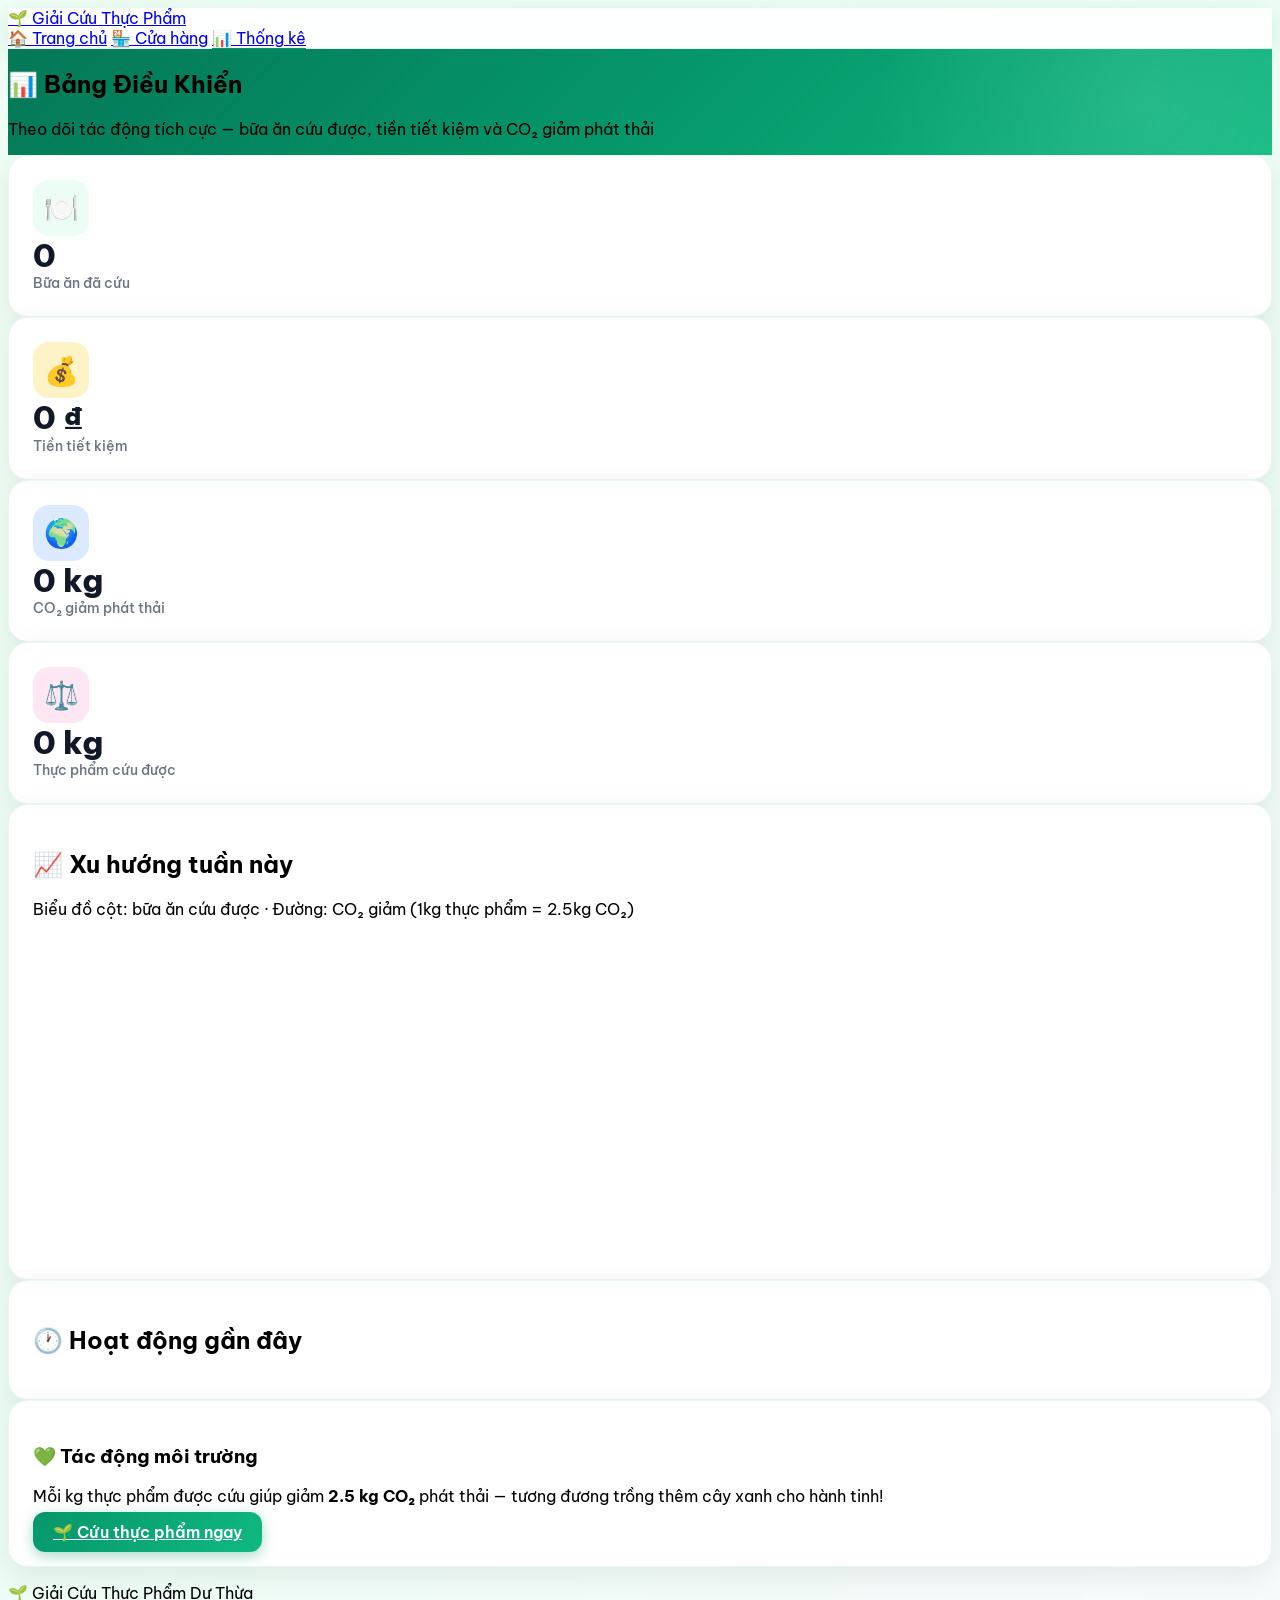
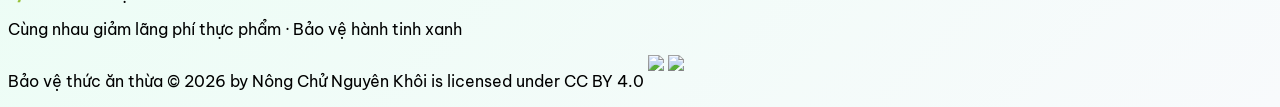
==== admin.html @ cf3a77ff "Add files via upload" ====
<!DOCTYPE html>
<html lang="vi">
<head>
  <meta charset="UTF-8">
  <meta name="viewport" content="width=device-width, initial-scale=1.0">
  <title>Giải Cứu Thực Phẩm Dư Thừa | Thống kê</title>
  <script src="https://cdn.tailwindcss.com"></script>
  <link rel="stylesheet" href="style.css" />
  <script src="https://cdn.jsdelivr.net/npm/chart.js@4.4.1/dist/chart.umd.min.js"></script>
  <script>
    tailwind.config = {
      theme: {
        extend: {
          colors: {
            eco: { 50: '#ecfdf5', 500: '#10b981', 600: '#059669', 700: '#047857' }
          }
        }
      }
    }
  </script>
</head>
<body data-page="admin">

  <!-- Navbar -->
  <nav class="nav-glass fixed top-0 left-0 right-0 z-50">
    <div class="max-w-7xl mx-auto px-4 sm:px-6 lg:px-8">
      <div class="flex items-center justify-between h-16">
        <a href="index.html" class="flex items-center gap-2">
          <span class="text-2xl">🌱</span>
          <span class="font-bold text-emerald-700 text-lg hidden sm:block">Giải Cứu Thực Phẩm</span>
        </a>
        <div class="flex items-center gap-1 sm:gap-4">
          <a href="index.html" class="nav-link text-gray-600 hover:text-emerald-700 font-medium px-3 py-2 text-sm" data-page="index">🏠 Trang chủ</a>
          <a href="store.html" class="nav-link text-gray-600 hover:text-emerald-700 font-medium px-3 py-2 text-sm" data-page="store">🏪 Cửa hàng</a>
          <a href="admin.html" class="nav-link active text-emerald-700 font-semibold px-3 py-2 text-sm" data-page="admin">📊 Thống kê</a>
        </div>
      </div>
    </div>
  </nav>

  <!-- Page Header -->
  <section class="hero-gradient pt-24 pb-8 px-4">
    <div class="max-w-7xl mx-auto text-center text-white">
      <h1 class="text-3xl sm:text-4xl font-extrabold mb-3">📊 Bảng Điều Khiển</h1>
      <p class="text-emerald-100 text-lg max-w-xl mx-auto">
        Theo dõi tác động tích cực — bữa ăn cứu được, tiền tiết kiệm và CO₂ giảm phát thải
      </p>
    </div>
  </section>

  <main class="max-w-7xl mx-auto px-4 py-8">

    <!-- Stats Cards -->
    <div class="grid grid-cols-1 sm:grid-cols-2 lg:grid-cols-4 gap-6 mb-8">
      <div class="dashboard-card">
        <div class="flex items-center gap-4">
          <div class="dashboard-card-icon icon-meals">🍽️</div>
          <div>
            <div class="dashboard-card-value" id="dashMeals">0</div>
            <div class="dashboard-card-label">Bữa ăn đã cứu</div>
          </div>
        </div>
      </div>
      <div class="dashboard-card">
        <div class="flex items-center gap-4">
          <div class="dashboard-card-icon icon-money">💰</div>
          <div>
            <div class="dashboard-card-value text-lg sm:text-2xl" id="dashMoney">0 ₫</div>
            <div class="dashboard-card-label">Tiền tiết kiệm</div>
          </div>
        </div>
      </div>
      <div class="dashboard-card">
        <div class="flex items-center gap-4">
          <div class="dashboard-card-icon icon-co2">🌍</div>
          <div>
            <div class="dashboard-card-value" id="dashCo2">0 kg</div>
            <div class="dashboard-card-label">CO₂ giảm phát thải</div>
          </div>
        </div>
      </div>
      <div class="dashboard-card">
        <div class="flex items-center gap-4">
          <div class="dashboard-card-icon icon-food">⚖️</div>
          <div>
            <div class="dashboard-card-value" id="dashFood">0 kg</div>
            <div class="dashboard-card-label">Thực phẩm cứu được</div>
          </div>
        </div>
      </div>
    </div>

    <div class="grid grid-cols-1 lg:grid-cols-3 gap-8">

      <!-- Weekly Chart -->
      <div class="lg:col-span-2 dashboard-card">
        <h2 class="text-xl font-bold text-gray-800 mb-2">📈 Xu hướng tuần này</h2>
        <p class="text-sm text-gray-500 mb-6">Biểu đồ cột: bữa ăn cứu được · Đường: CO₂ giảm (1kg thực phẩm = 2.5kg CO₂)</p>
        <div class="chart-container">
          <canvas id="weeklyChart"></canvas>
        </div>
      </div>

      <!-- Recent Activity -->
      <div class="dashboard-card">
        <h2 class="text-xl font-bold text-gray-800 mb-4">🕐 Hoạt động gần đây</h2>
        <div id="activityFeed">
          <!-- Activity items rendered by app.js -->
        </div>
      </div>

    </div>

    <!-- Impact Banner -->
    <div class="mt-8 dashboard-card bg-gradient-to-r from-emerald-50 to-green-50 border-emerald-200">
      <div class="flex flex-col md:flex-row items-center justify-between gap-4">
        <div>
          <h3 class="text-lg font-bold text-emerald-800">💚 Tác động môi trường</h3>
          <p class="text-emerald-700 text-sm mt-1">
            Mỗi kg thực phẩm được cứu giúp giảm <strong>2.5 kg CO₂</strong> phát thải —
            tương đương trồng thêm cây xanh cho hành tinh!
          </p>
        </div>
        <a href="index.html" class="btn-rescue whitespace-nowrap">
          🌱 Cứu thực phẩm ngay
        </a>
      </div>
    </div>

  </main>

  <!-- Footer -->
  <footer class="bg-emerald-800 text-emerald-100 py-8 mt-8">
    <div class="max-w-7xl mx-auto px-4 text-center">
      <p class="font-semibold text-lg mb-2">🌱 Giải Cứu Thực Phẩm Dư Thừa</p>
      <p class="text-sm text-emerald-200 mb-4">Cùng nhau giảm lãng phí thực phẩm · Bảo vệ hành tinh xanh</p>
      <p class="text-xs text-emerald-300 flex items-center justify-center gap-1 flex-wrap">
        Bảo vệ thức ăn thừa © 2026 by Nông Chử Nguyên Khôi is licensed under CC BY 4.0
        <img src="https://mirrors.creativecommons.org/presskit/icons/cc.svg" alt="CC" style="max-width: 1em; max-height: 1em;">
        <img src="https://mirrors.creativecommons.org/presskit/icons/by.svg" alt="BY" style="max-width: 1em; max-height: 1em;">
      </p>
    </div>
  </footer>

  <script src="https://cdn.jsdelivr.net/npm/@supabase/supabase-js@2"></script>
  <script src="app.js"></script>
</body>
</html>
---- style.css ----
/* ============================================
   Giải Cứu Thực Phẩm Dư Thừa - Custom Styles
   ============================================ */

@import url('https://fonts.googleapis.com/css2?family=Be+Vietnam+Pro:wght@300;400;500;600;700;800&display=swap');

:root {
  --eco-green: #059669;
  --eco-green-light: #10b981;
  --eco-green-dark: #047857;
  --eco-green-pale: #ecfdf5;
  --eco-accent: #34d399;
  --shadow-soft: 0 4px 20px rgba(5, 150, 105, 0.12);
  --shadow-card: 0 8px 30px rgba(0, 0, 0, 0.08);
  --transition: all 0.3s cubic-bezier(0.4, 0, 0.2, 1);
}

* {
  font-family: 'Be Vietnam Pro', sans-serif;
}

body {
  background: linear-gradient(135deg, #f0fdf4 0%, #ecfdf5 50%, #f8fafc 100%);
  min-height: 100vh;
}

.nav-glass {
  background: rgba(255, 255, 255, 0.92);
  backdrop-filter: blur(12px);
  border-bottom: 1px solid rgba(5, 150, 105, 0.1);
  box-shadow: var(--shadow-soft);
}

.nav-link {
  position: relative;
  transition: var(--transition);
}

.nav-link::after {
  content: '';
  position: absolute;
  bottom: -2px;
  left: 50%;
  width: 0;
  height: 2px;
  background: var(--eco-green);
  transition: var(--transition);
  transform: translateX(-50%);
}

.nav-link:hover::after,
.nav-link.active::after {
  width: 100%;
}

.hero-gradient {
  background: linear-gradient(135deg, var(--eco-green-dark) 0%, var(--eco-green) 50%, var(--eco-green-light) 100%);
  position: relative;
  overflow: hidden;
}

.hero-gradient::before {
  content: '';
  position: absolute;
  top: -50%;
  right: -20%;
  width: 60%;
  height: 200%;
  background: radial-gradient(circle, rgba(255,255,255,0.1) 0%, transparent 70%);
  pointer-events: none;
}

.stat-pill {
  background: rgba(255, 255, 255, 0.2);
  backdrop-filter: blur(8px);
  border: 1px solid rgba(255, 255, 255, 0.3);
  animation: fadeInUp 0.6s ease forwards;
}

.stat-pill:nth-child(2) { animation-delay: 0.1s; }
.stat-pill:nth-child(3) { animation-delay: 0.2s; }
.stat-pill:nth-child(4) { animation-delay: 0.3s; }

.food-card {
  background: white;
  border-radius: 16px;
  border: 1px solid rgba(5, 150, 105, 0.08);
  box-shadow: var(--shadow-card);
  transition: var(--transition);
  overflow: hidden;
}

.food-card:hover {
  transform: translateY(-4px);
  box-shadow: 0 12px 40px rgba(5, 150, 105, 0.18);
  border-color: var(--eco-green-light);
}

.food-card.claimed {
  opacity: 0.65;
  filter: grayscale(30%);
}

.food-card-badge {
  display: inline-flex;
  align-items: center;
  gap: 4px;
  padding: 4px 10px;
  border-radius: 999px;
  font-size: 0.75rem;
  font-weight: 600;
}

.badge-free {
  background: #fef3c7;
  color: #b45309;
}

.badge-discount {
  background: var(--eco-green-pale);
  color: var(--eco-green-dark);
}

.badge-expiring {
  background: #fee2e2;
  color: #dc2626;
}

.food-card-price {
  font-size: 1.25rem;
  font-weight: 700;
  color: var(--eco-green);
}

.food-card-price-original {
  text-decoration: line-through;
  color: #9ca3af;
  font-size: 0.875rem;
}

.btn-rescue {
  background: linear-gradient(135deg, var(--eco-green) 0%, var(--eco-green-light) 100%);
  color: white;
  border: none;
  padding: 10px 20px;
  border-radius: 12px;
  font-weight: 600;
  cursor: pointer;
  transition: var(--transition);
  box-shadow: 0 4px 14px rgba(5, 150, 105, 0.35);
}

.btn-rescue:hover {
  transform: scale(1.03);
  box-shadow: 0 6px 20px rgba(5, 150, 105, 0.45);
}

.btn-rescue:disabled {
  background: #d1d5db;
  box-shadow: none;
  cursor: not-allowed;
  transform: none;
}

.btn-outline-eco {
  border: 2px solid var(--eco-green);
  color: var(--eco-green);
  background: transparent;
  padding: 10px 20px;
  border-radius: 12px;
  font-weight: 600;
  cursor: pointer;
  transition: var(--transition);
}

.btn-outline-eco:hover {
  background: var(--eco-green-pale);
}

#map,
#storeMap,
.map-container {
  border-radius: 16px;
  overflow: hidden;
  box-shadow: var(--shadow-card);
  border: 2px solid rgba(5, 150, 105, 0.15);
  z-index: 1;
}

.leaflet-container {
  font-family: 'Be Vietnam Pro', sans-serif;
  border-radius: 16px;
}

.food-marker {
  background: transparent !important;
  border: none !important;
}

.food-marker-inner {
  width: 44px;
  height: 44px;
  background: linear-gradient(135deg, var(--eco-green) 0%, var(--eco-green-light) 100%);
  border-radius: 50% 50% 50% 0;
  transform: rotate(-45deg);
  display: flex;
  align-items: center;
  justify-content: center;
  box-shadow: 0 4px 14px rgba(5, 150, 105, 0.5);
  border: 3px solid white;
  animation: markerBounce 2s ease infinite;
}

.food-marker-emoji {
  transform: rotate(45deg);
  font-size: 20px;
  line-height: 1;
}

.food-marker-user .food-marker-inner {
  background: linear-gradient(135deg, #3b82f6 0%, #60a5fa 100%);
  box-shadow: 0 4px 14px rgba(59, 130, 246, 0.5);
}

.leaflet-popup-content-wrapper {
  border-radius: 14px !important;
  box-shadow: var(--shadow-card) !important;
  border: 1px solid rgba(5, 150, 105, 0.1);
  padding: 0 !important;
  overflow: hidden;
}

.leaflet-popup-content {
  margin: 0 !important;
  min-width: 220px;
}

.popup-food {
  padding: 16px;
}

.popup-food h3 {
  font-weight: 700;
  color: #111827;
  margin-bottom: 4px;
  font-size: 1rem;
}

.popup-food .store-name {
  color: var(--eco-green);
  font-size: 0.8rem;
  font-weight: 600;
  margin-bottom: 8px;
}

.popup-food .popup-price {
  font-size: 1.1rem;
  font-weight: 700;
  color: var(--eco-green);
}

.popup-food .popup-btn {
  margin-top: 10px;
  width: 100%;
  padding: 8px;
  background: var(--eco-green);
  color: white;
  border: none;
  border-radius: 8px;
  font-weight: 600;
  cursor: pointer;
  transition: var(--transition);
}

.popup-food .popup-btn:hover {
  background: var(--eco-green-dark);
}

.leaflet-popup-tip {
  box-shadow: none !important;
}

.toast-container {
  position: fixed;
  top: 80px;
  right: 20px;
  z-index: 9999;
  display: flex;
  flex-direction: column;
  gap: 10px;
}

.toast {
  display: flex;
  align-items: center;
  gap: 12px;
  padding: 14px 20px;
  background: white;
  border-radius: 14px;
  box-shadow: 0 10px 40px rgba(0, 0, 0, 0.15);
  border-left: 4px solid var(--eco-green);
  min-width: 280px;
  max-width: 400px;
  animation: slideInRight 0.4s ease forwards;
}

.toast.toast-success { border-left-color: var(--eco-green); }
.toast.toast-error { border-left-color: #ef4444; }
.toast.toast-warning { border-left-color: #f59e0b; }
.toast.toast-info { border-left-color: #3b82f6; }

.toast-icon {
  font-size: 1.5rem;
  flex-shrink: 0;
}

.toast-message {
  font-size: 0.9rem;
  color: #374151;
  font-weight: 500;
}

.toast-exit {
  animation: slideOutRight 0.3s ease forwards;
}

.dashboard-card {
  background: white;
  border-radius: 20px;
  padding: 24px;
  box-shadow: var(--shadow-card);
  border: 1px solid rgba(5, 150, 105, 0.08);
  transition: var(--transition);
}

.dashboard-card:hover {
  transform: translateY(-2px);
  box-shadow: 0 12px 40px rgba(5, 150, 105, 0.12);
}

.dashboard-card-icon {
  width: 56px;
  height: 56px;
  border-radius: 16px;
  display: flex;
  align-items: center;
  justify-content: center;
  font-size: 1.75rem;
}

.icon-meals { background: #ecfdf5; }
.icon-money { background: #fef3c7; }
.icon-co2 { background: #dbeafe; }
.icon-food { background: #fce7f3; }

.dashboard-card-value {
  font-size: 2rem;
  font-weight: 800;
  color: #111827;
  line-height: 1.2;
}

.dashboard-card-label {
  color: #6b7280;
  font-size: 0.875rem;
  font-weight: 500;
}

.form-input {
  width: 100%;
  padding: 12px 16px;
  border: 2px solid #e5e7eb;
  border-radius: 12px;
  font-size: 0.95rem;
  transition: var(--transition);
  background: white;
}

.form-input:focus {
  outline: none;
  border-color: var(--eco-green);
  box-shadow: 0 0 0 3px rgba(5, 150, 105, 0.15);
}

.form-label {
  display: block;
  font-weight: 600;
  color: #374151;
  margin-bottom: 6px;
  font-size: 0.875rem;
}

.form-group {
  margin-bottom: 16px;
}

.activity-item {
  display: flex;
  align-items: flex-start;
  gap: 14px;
  padding: 14px 0;
  border-bottom: 1px solid #f3f4f6;
}

.activity-item:last-child {
  border-bottom: none;
}

.activity-dot {
  width: 10px;
  height: 10px;
  border-radius: 50%;
  background: var(--eco-green);
  margin-top: 6px;
  flex-shrink: 0;
}

.activity-time {
  font-size: 0.75rem;
  color: #9ca3af;
}

.chart-container {
  position: relative;
  height: 320px;
  width: 100%;
}

.food-list-scroll::-webkit-scrollbar {
  width: 6px;
}

.food-list-scroll::-webkit-scrollbar-track {
  background: #f1f5f9;
  border-radius: 3px;
}

.food-list-scroll::-webkit-scrollbar-thumb {
  background: var(--eco-green-light);
  border-radius: 3px;
}

@keyframes fadeInUp {
  from { opacity: 0; transform: translateY(20px); }
  to { opacity: 1; transform: translateY(0); }
}

@keyframes slideInRight {
  from { opacity: 0; transform: translateX(100px); }
  to { opacity: 1; transform: translateX(0); }
}

@keyframes slideOutRight {
  from { opacity: 1; transform: translateX(0); }
  to { opacity: 0; transform: translateX(100px); }
}

@keyframes markerBounce {
  0%, 100% { transform: rotate(-45deg) translateY(0); }
  50% { transform: rotate(-45deg) translateY(-6px); }
}

@keyframes pulse {
  0%, 100% { opacity: 1; }
  50% { opacity: 0.7; }
}

.animate-fade-in {
  animation: fadeInUp 0.5s ease forwards;
}

.animate-pulse-soft {
  animation: pulse 2s ease infinite;
}

@media (max-width: 768px) {
  .toast-container {
    left: 20px;
    right: 20px;
  }
  .toast {
    min-width: auto;
    max-width: none;
  }
  .dashboard-card-value {
    font-size: 1.5rem;
  }
}

.empty-state {
  text-align: center;
  padding: 48px 24px;
  color: #9ca3af;
}

.empty-state-icon {
  font-size: 4rem;
  margin-bottom: 16px;
  opacity: 0.5;
}

.spinner {
  width: 24px;
  height: 24px;
  border: 3px solid #e5e7eb;
  border-top-color: var(--eco-green);
  border-radius: 50%;
  animation: spin 0.8s linear infinite;
}

@keyframes spin {
  to { transform: rotate(360deg); }
}
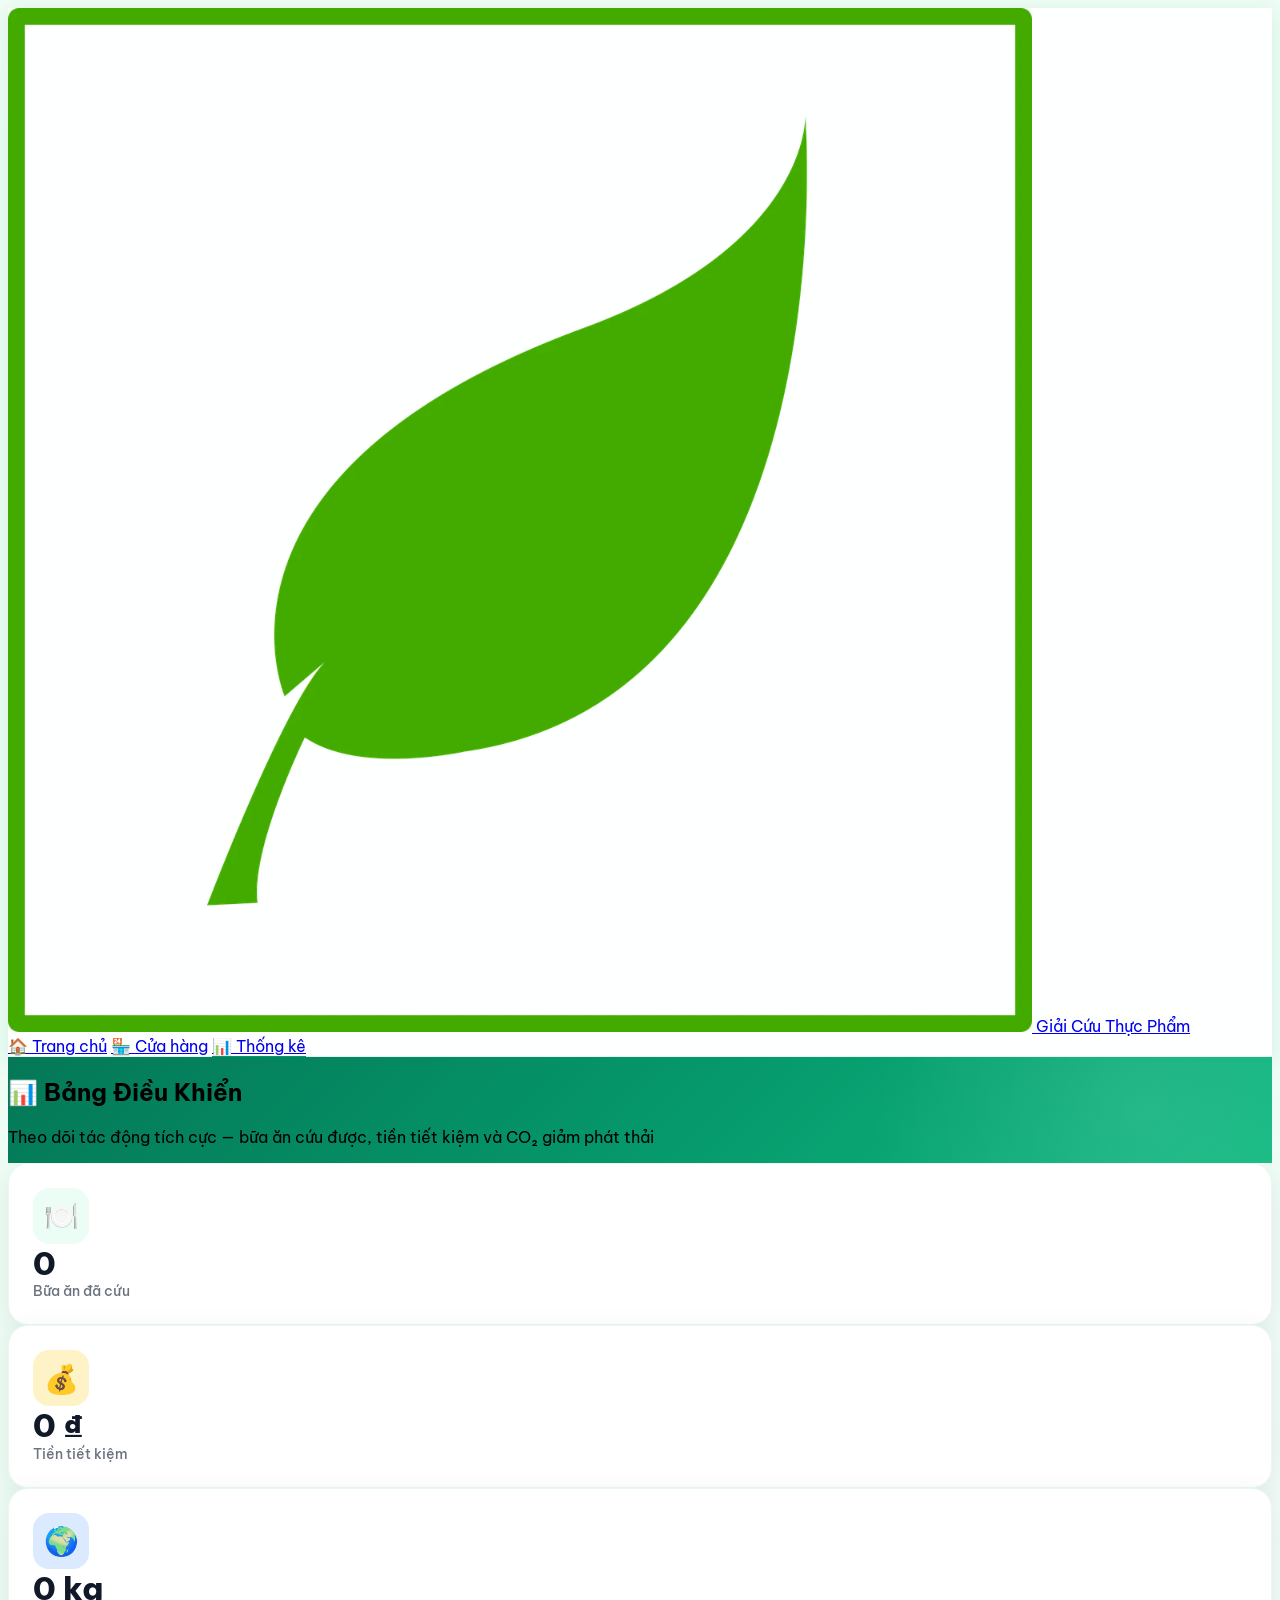
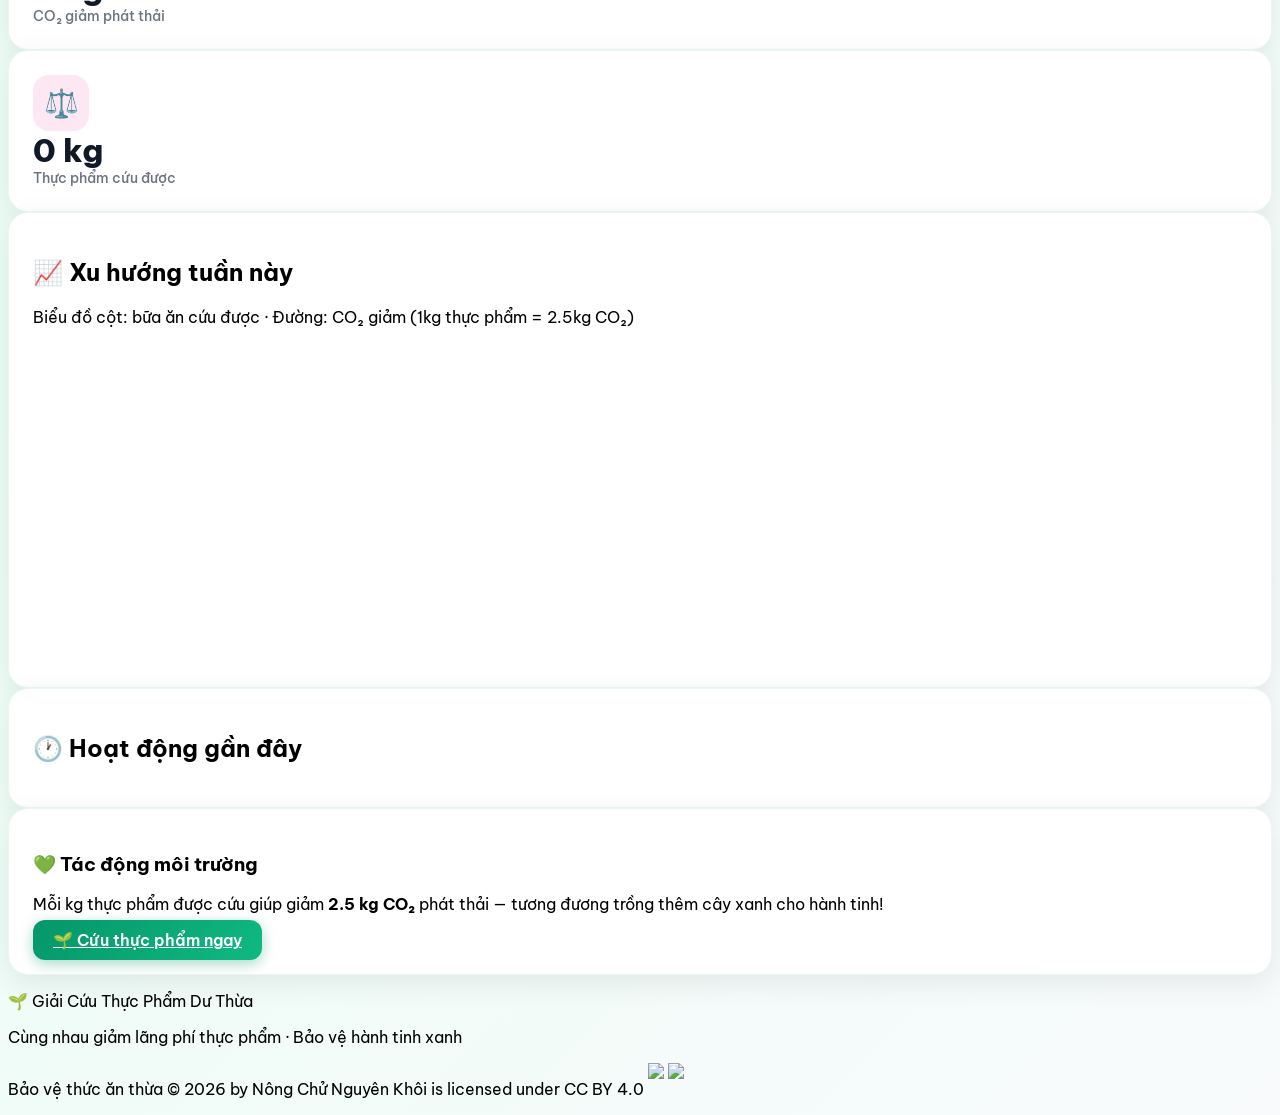
==== commit debc6852: "Add files via upload" ====
--- a/admin.html
+++ b/admin.html
@@ -6,6 +6,7 @@
   <title>Giải Cứu Thực Phẩm Dư Thừa | Thống kê</title>
   <script src="https://cdn.tailwindcss.com"></script>
   <link rel="stylesheet" href="style.css" />
+  <link rel="icon" type="image/png" href="logo.png" />
   <script src="https://cdn.jsdelivr.net/npm/chart.js@4.4.1/dist/chart.umd.min.js"></script>
   <script>
     tailwind.config = {
@@ -26,7 +27,7 @@
     <div class="max-w-7xl mx-auto px-4 sm:px-6 lg:px-8">
       <div class="flex items-center justify-between h-16">
         <a href="index.html" class="flex items-center gap-2">
-          <span class="text-2xl">🌱</span>
+          <img src="logo.png" alt="Logo" class="w-8 h-8 object-contain">
           <span class="font-bold text-emerald-700 text-lg hidden sm:block">Giải Cứu Thực Phẩm</span>
         </a>
         <div class="flex items-center gap-1 sm:gap-4">
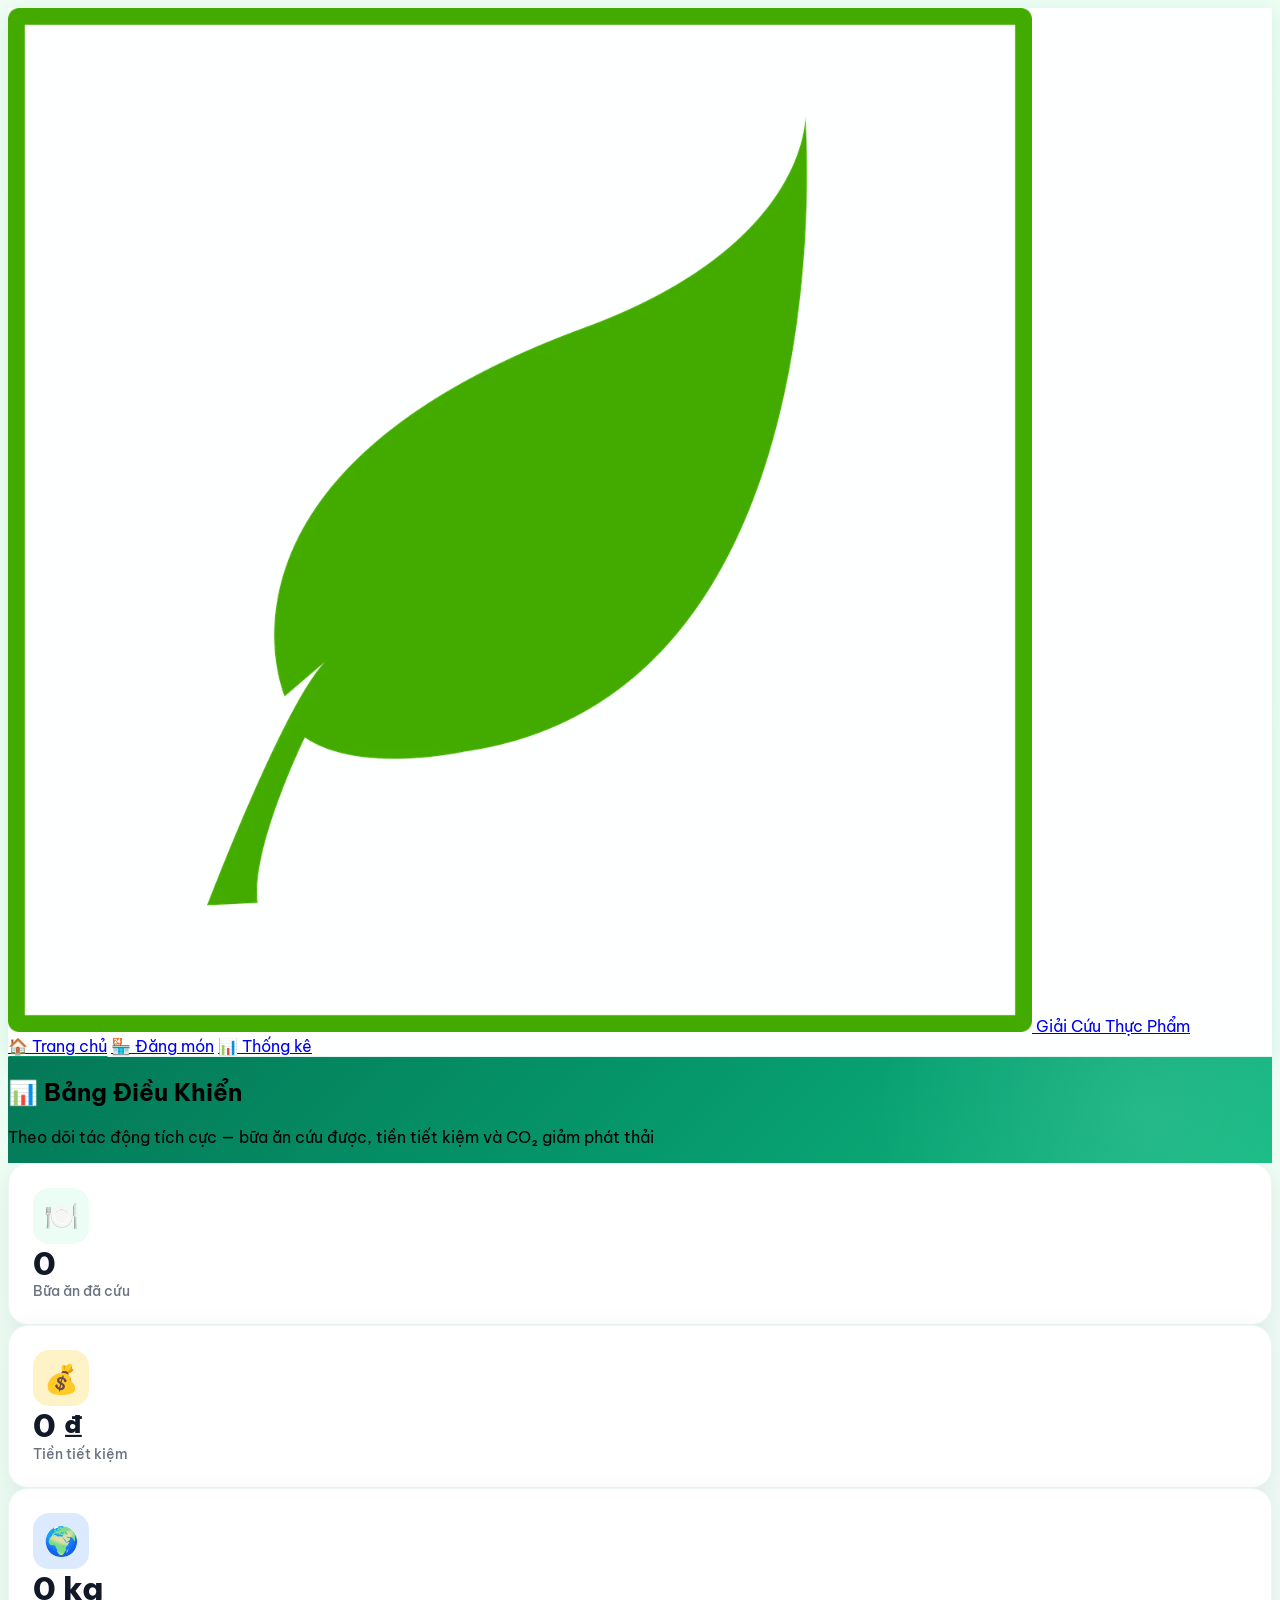
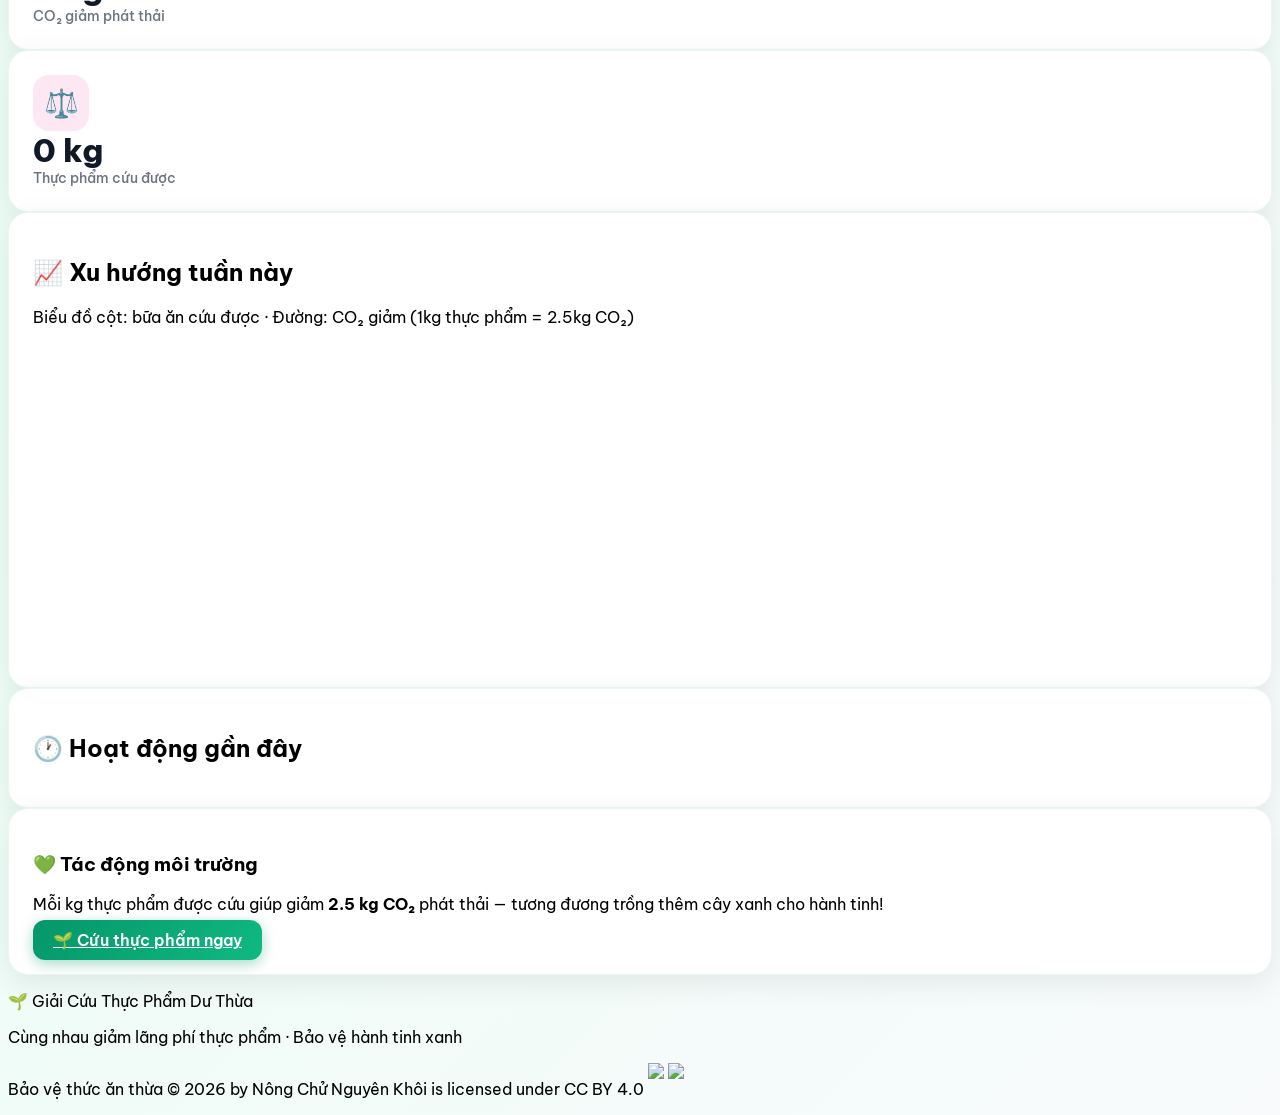
==== commit 53746f5a: "Update admin.html" ====
--- a/admin.html
+++ b/admin.html
@@ -31,9 +31,9 @@
           <span class="font-bold text-emerald-700 text-lg hidden sm:block">Giải Cứu Thực Phẩm</span>
         </a>
         <div class="flex items-center gap-1 sm:gap-4">
-          <a href="index.html" class="nav-link text-gray-600 hover:text-emerald-700 font-medium px-3 py-2 text-sm" data-page="index">🏠 Trang chủ</a>
-          <a href="store.html" class="nav-link text-gray-600 hover:text-emerald-700 font-medium px-3 py-2 text-sm" data-page="store">🏪 Cửa hàng</a>
-          <a href="admin.html" class="nav-link active text-emerald-700 font-semibold px-3 py-2 text-sm" data-page="admin">📊 Thống kê</a>
+<a href="index.html" class="nav-link active text-emerald-700 font-semibold px-3 py-2 text-sm" data-page="index">🏠 Trang chủ</a>
+          <a href="store.html" class="nav-link text-gray-600 hover:text-emerald-700 font-medium px-3 py-2 text-sm" data-page="store">🏪 Đăng món</a>
+          <a href="admin.html" class="nav-link text-gray-600 hover:text-emerald-700 font-medium px-3 py-2 text-sm" data-page="admin">📊 Thống kê</a>
         </div>
       </div>
     </div>
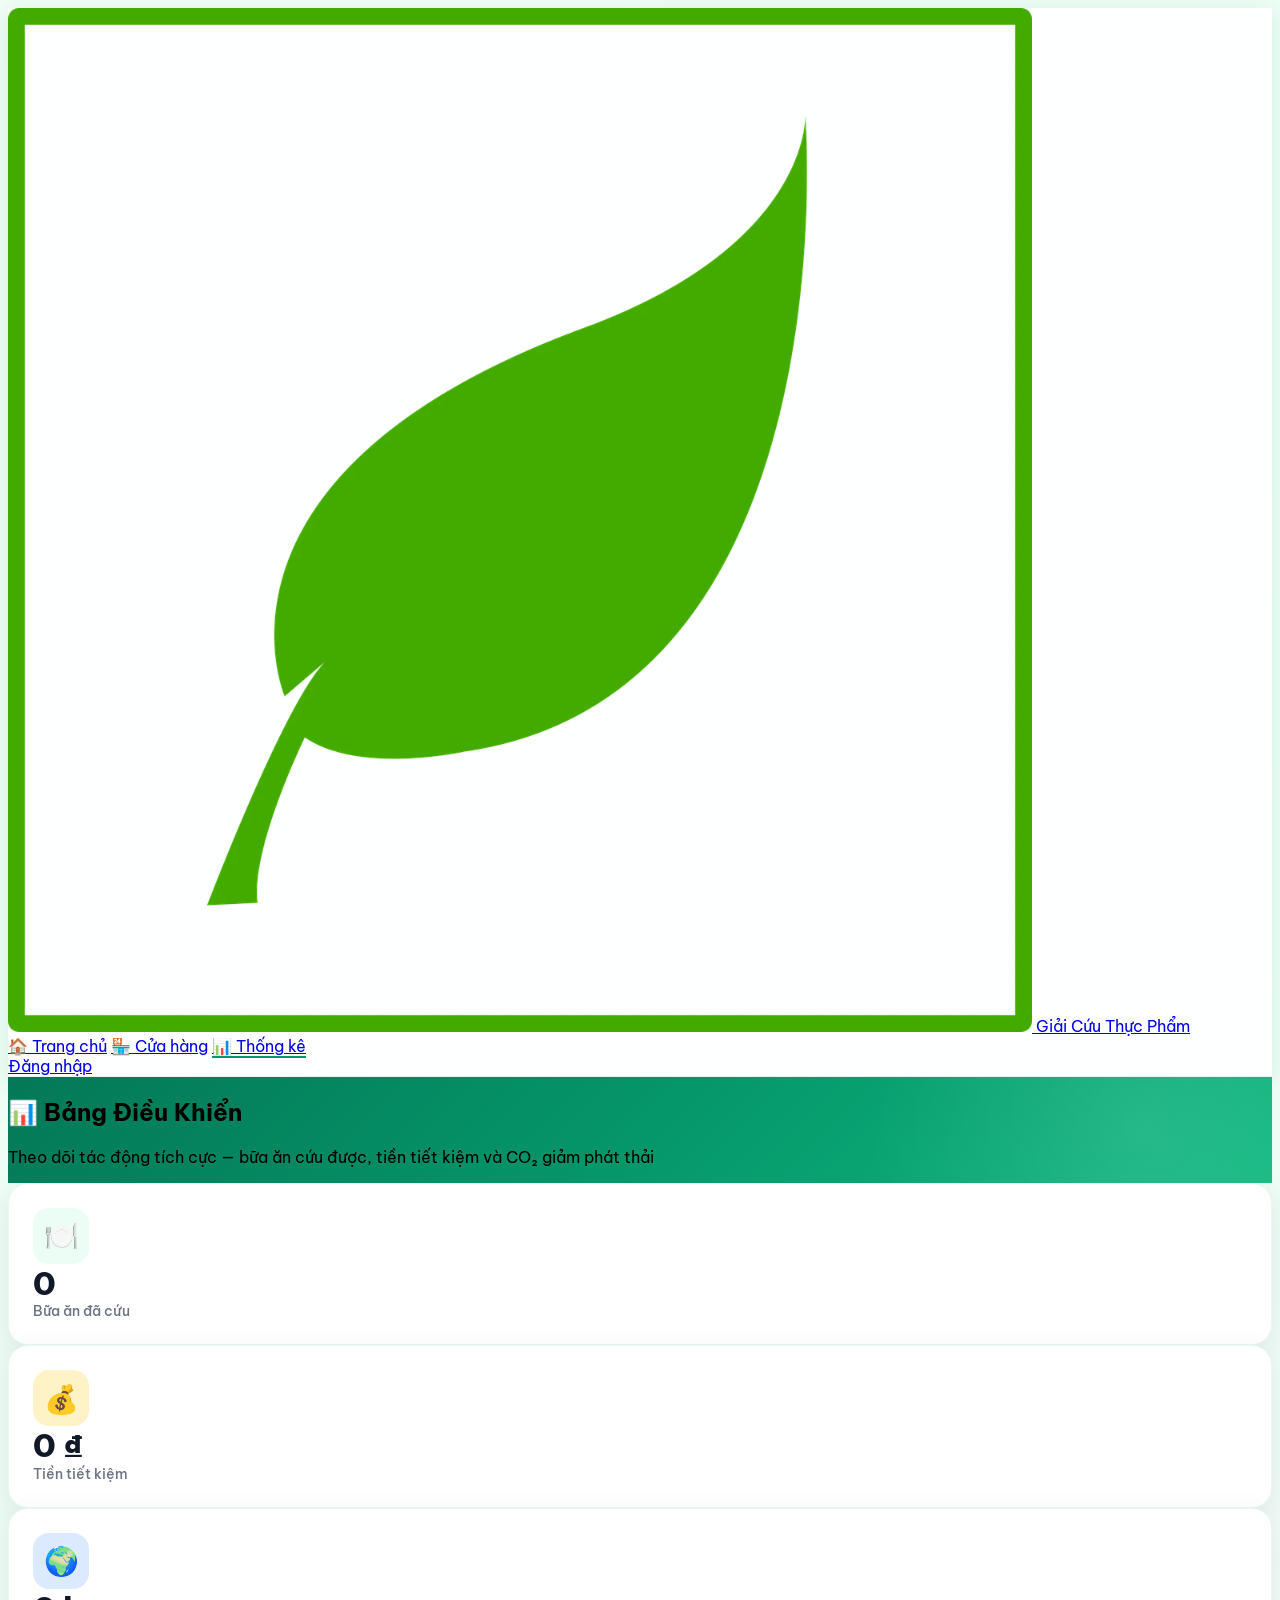
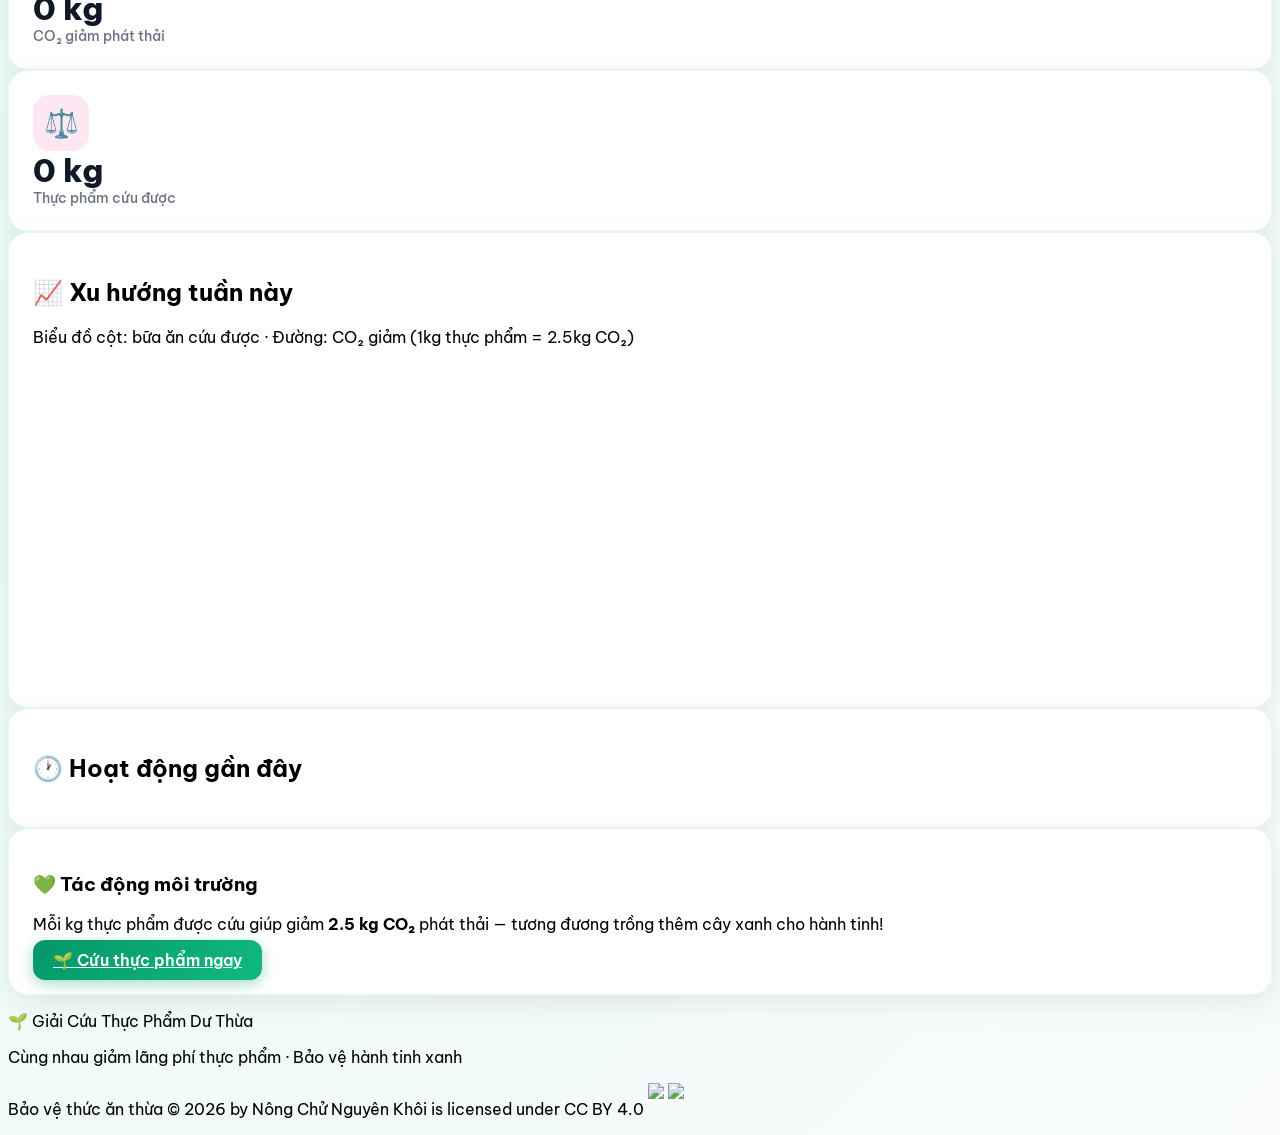
==== commit 81f8ff57: "Add files via upload" ====
--- a/admin.html
+++ b/admin.html
@@ -31,9 +31,10 @@
           <span class="font-bold text-emerald-700 text-lg hidden sm:block">Giải Cứu Thực Phẩm</span>
         </a>
         <div class="flex items-center gap-1 sm:gap-4">
-<a href="index.html" class="nav-link active text-emerald-700 font-semibold px-3 py-2 text-sm" data-page="index">🏠 Trang chủ</a>
-          <a href="store.html" class="nav-link text-gray-600 hover:text-emerald-700 font-medium px-3 py-2 text-sm" data-page="store">🏪 Đăng món</a>
-          <a href="admin.html" class="nav-link text-gray-600 hover:text-emerald-700 font-medium px-3 py-2 text-sm" data-page="admin">📊 Thống kê</a>
+          <a href="index.html" class="nav-link text-gray-600 hover:text-emerald-700 font-medium px-3 py-2 text-sm" data-page="index">🏠 Trang chủ</a>
+          <a href="store.html" class="nav-link text-gray-600 hover:text-emerald-700 font-medium px-3 py-2 text-sm" data-page="store">🏪 Cửa hàng</a>
+          <a href="admin.html" class="nav-link active text-emerald-700 font-semibold px-3 py-2 text-sm" data-page="admin">📊 Thống kê</a>
+          <div id="authNavbarContainer" class="flex items-center ml-2 border-l border-gray-200 pl-3"><a href="login.html" class="text-xs bg-emerald-600 hover:bg-emerald-700 text-white font-bold px-3 py-1.5 rounded-lg transition shadow-sm">Đăng nhập</a></div>
         </div>
       </div>
     </div>
